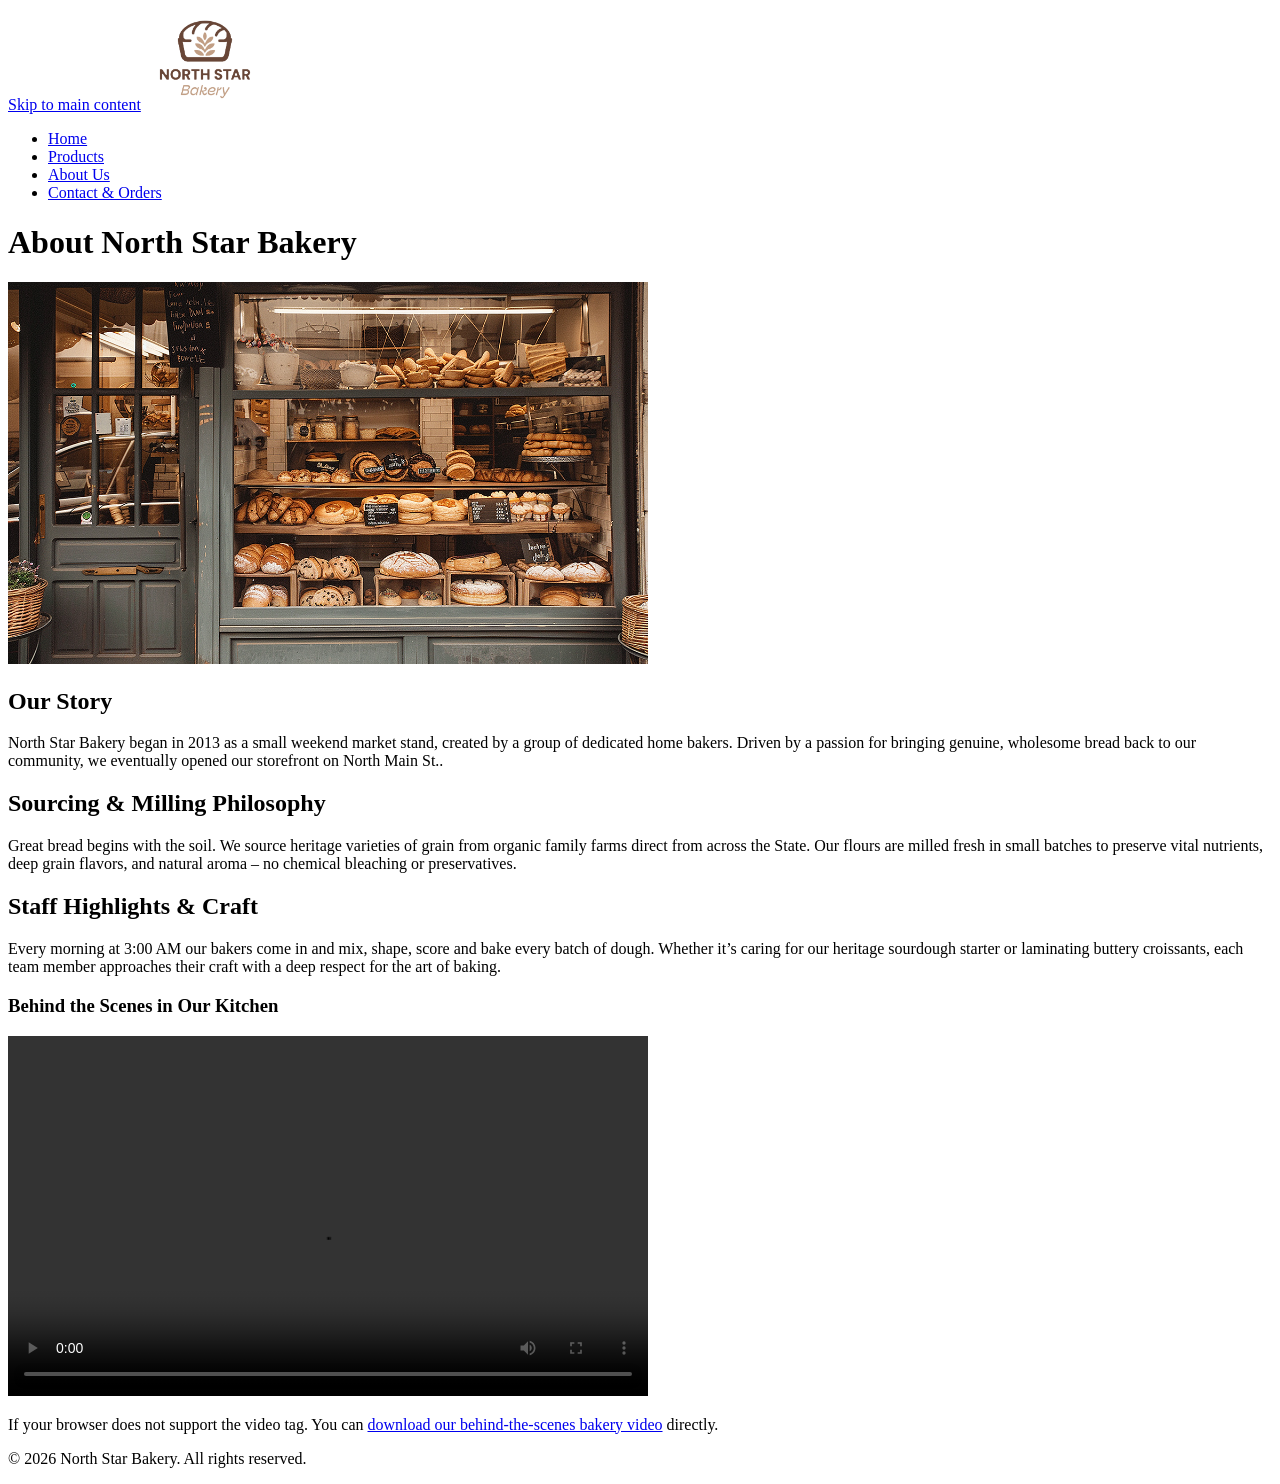
==== about.html @ 0d56ca3a "Add files via upload" ====
<!DOCTYPE html>
<html lang="en">
<head>
  <meta charset="UTF-8">
  <meta name="viewport" content="width=device-width, initial-scale=1.0">
  <title>North Star Bakery - About Us</title>
</head>
<body>
  <header>
    <a href="#main-content">Skip to main content</a>
    <img src="Images/bakery-logo.png" alt="North Star Bakery logo" width="120">
    <nav aria-label="Main Navigation">
      <ul>
        <li><a href="index.html">Home</a></li>
        <li><a href="products-services.html">Products</a></li>
        <li><a href="about.html">About Us</a></li>
        <li><a href="contact.html">Contact &amp; Orders</a></li>
      </ul>
    </nav>
  </header>

  <main id="main-content">
    <h1>About North Star Bakery</h1>

    <!-- Standard image requirement -->
    <img src="Images/bakery-storefront.png" width="640" alt="Charming brick bakery storefront with wide display windows and flower planters">

    <section>
      <h2>Our Story</h2>
      <p>North Star Bakery began in 2013 as a small weekend market stand, created by a group of dedicated home bakers. Driven by a passion for bringing genuine, wholesome bread back to our community, we eventually opened our storefront on North Main St..</p>
    </section>

    <section>
      <h2>Sourcing &amp; Milling Philosophy</h2>
      <p>Great bread begins with the soil. We source heritage varieties of grain from organic family farms direct from across the State. Our flours are milled fresh in small batches to preserve vital nutrients, deep grain flavors, and natural aroma – no chemical bleaching or preservatives.</p>
    </section>

    <section>
      <h2>Staff Highlights &amp; Craft</h2>
      <p>Every morning at 3:00 AM our bakers come in and mix, shape, score and bake every batch of dough. Whether it’s caring for our heritage sourdough starter or laminating buttery croissants, each team member approaches their craft with a deep respect for the art of baking.</p>
      
      <!-- Video with fallback content requirement -->
      <section>
        <h3>Behind the Scenes in Our Kitchen</h3>
        <video controls width="640" height="360">
          <source src="Media/bakery-behind-scenes.mp4" type="video/mp4">
          <br>
        </video>
        <p>If your browser does not support the video tag. You can <a href="Media/bakery-behind-scenes.mp4">download our behind-the-scenes bakery video</a> directly.</p>
      </section>
    </section>
  </main>

  <footer>
    <p>&copy; 2026 North Star Bakery. All rights reserved.</p>
  </footer>
</body>
</html>
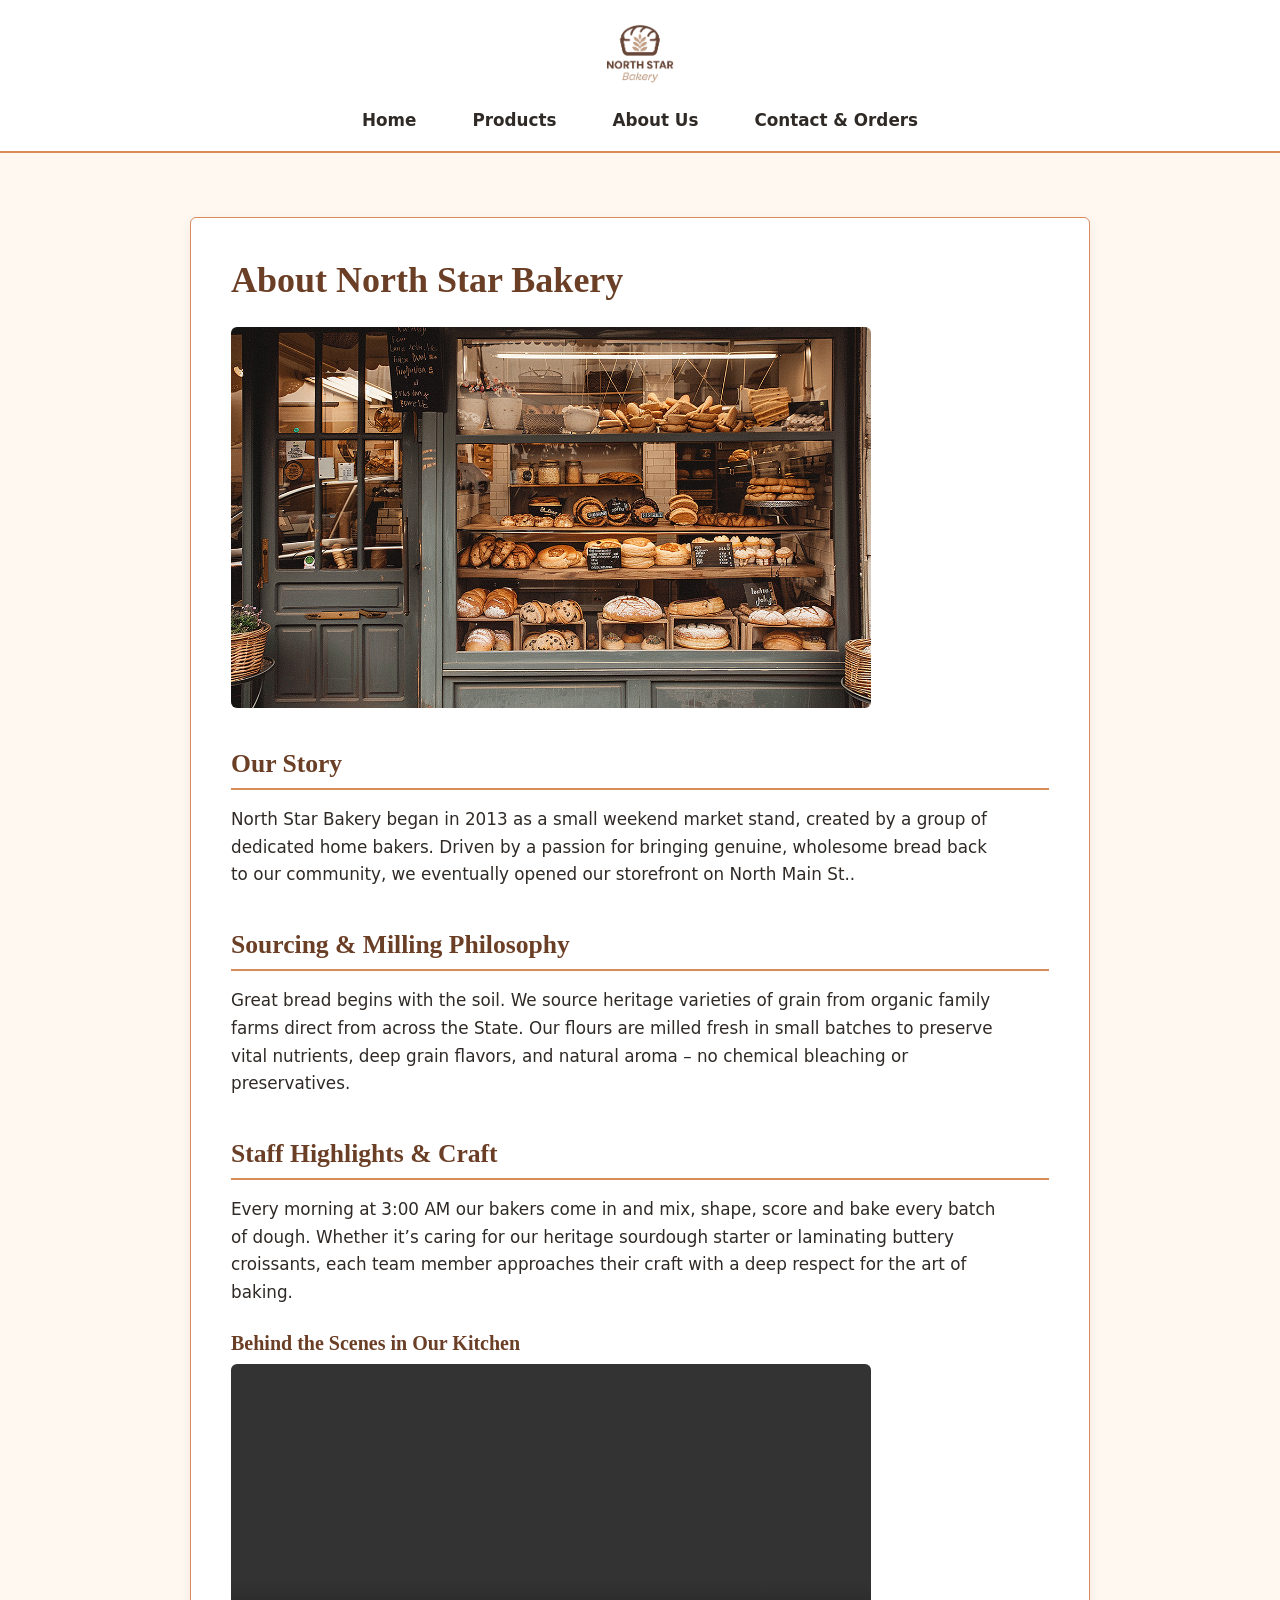
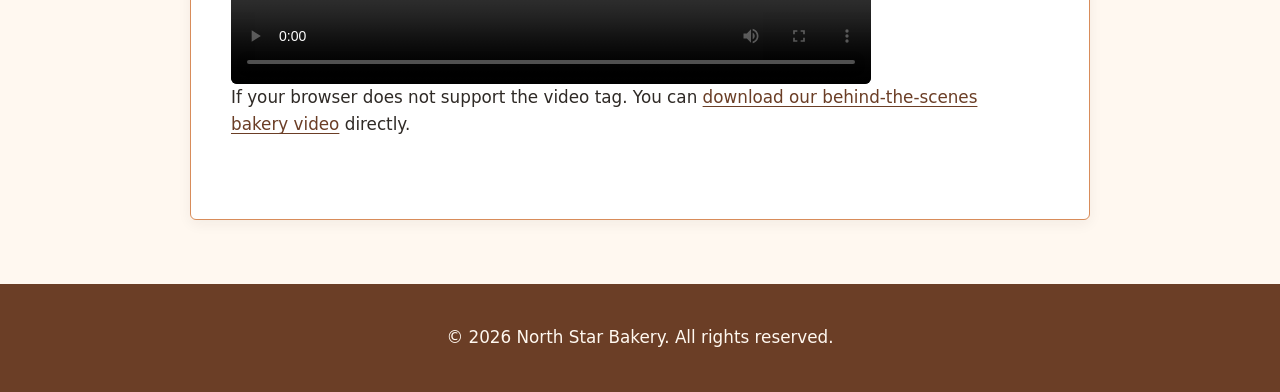
==== commit d832be92: "Add stylesheet link to about.html" ====
--- a/about.html
+++ b/about.html
@@ -4,6 +4,7 @@
   <meta charset="UTF-8">
   <meta name="viewport" content="width=device-width, initial-scale=1.0">
   <title>North Star Bakery - About Us</title>
+  <link rel="stylesheet" href="styles.css">
 </head>
 <body>
   <header>
--- a/styles.css
+++ b/styles.css
@@ -0,0 +1,240 @@
+/* ==========================================================================
+   Design Tokens & Variables (North Star Bakery)
+   ========================================================================== */
+:root {
+  /* 4 Selected Brand Colors */
+  --color-cream: #FFF8F0;     /* Background & surfaces */
+  --color-brown: #6B3E26;     /* Primary brand, headings, buttons */
+  --color-peach: #D88C5A;     /* Accents, borders, highlights */
+  --color-charcoal: #2F2A26;  /* High-contrast readable body text */
+
+  /* Typography (Max 2 Font Families) */
+  --font-heading: 'Georgia', 'Playfair Display', serif;
+  --font-body: 'Segoe UI', system-ui, -apple-system, sans-serif;
+
+  /* Spacing Scale */
+  --space-xs: 0.5rem;
+  --space-sm: 1rem;
+  --space-md: 1.5rem;
+  --space-lg: 2.5rem;
+  --space-xl: 4rem;
+
+  --max-width: 900px;
+  --border-radius: 6px;
+}
+
+/* ==========================================================================
+   Base & Resets
+   ========================================================================== */
+*, *::before, *::after {
+  box-sizing: border-box;
+}
+
+body {
+  margin: 0;
+  padding: 0;
+  font-family: var(--font-body);
+  font-size: 1.05rem;
+  line-height: 1.65;
+  color: var(--color-charcoal);
+  background-color: var(--color-cream);
+}
+
+/* Accessibility: Skip Link */
+a[href="#main-content"] {
+  position: absolute;
+  top: -100px;
+  left: 1rem;
+  background: var(--color-brown);
+  color: var(--color-cream);
+  padding: var(--space-xs) var(--space-sm);
+  border-radius: var(--border-radius);
+  text-decoration: none;
+  font-weight: 600;
+  z-index: 999;
+}
+
+a[href="#main-content"]:focus {
+  top: 1rem;
+}
+
+/* ==========================================================================
+   Typography & Scannability
+   ========================================================================== */
+h1, h2, h3, h4 {
+  font-family: var(--font-heading);
+  color: var(--color-brown);
+  line-height: 1.25;
+  margin-top: 0;
+}
+
+h1 {
+  font-size: 2.25rem;
+  margin-bottom: var(--space-md);
+}
+
+h2 {
+  font-size: 1.6rem;
+  margin-top: var(--space-lg);
+  margin-bottom: var(--space-sm);
+  border-bottom: 2px solid var(--color-peach);
+  padding-bottom: var(--space-xs);
+}
+
+h3 {
+  font-size: 1.25rem;
+  margin-top: var(--space-md);
+  margin-bottom: var(--space-xs);
+}
+
+p {
+  margin-top: 0;
+  margin-bottom: var(--space-sm);
+  max-width: 72ch;
+}
+
+a {
+  color: var(--color-brown);
+  text-decoration: underline;
+  text-underline-offset: 3px;
+  transition: color 0.2s ease;
+}
+
+a:hover, a:focus {
+  color: var(--color-peach);
+}
+
+/* ==========================================================================
+   Header & Navigation
+   ========================================================================== */
+header {
+  background-color: #FFFFFF;
+  border-bottom: 2px solid var(--color-peach);
+  padding: var(--space-sm) var(--space-md);
+  display: flex;
+  flex-direction: column;
+  align-items: center;
+  gap: var(--space-sm);
+}
+
+header img {
+  display: block;
+  max-height: 75px;
+  width: auto;
+}
+
+nav ul {
+  list-style: none;
+  margin: 0;
+  padding: 0;
+  display: flex;
+  flex-wrap: wrap;
+  justify-content: center;
+  gap: var(--space-md);
+}
+
+nav a {
+  text-decoration: none;
+  color: var(--color-charcoal);
+  font-weight: 600;
+  padding: var(--space-xs) var(--space-sm);
+  border-radius: var(--border-radius);
+  transition: background-color 0.2s ease, color 0.2s ease;
+}
+
+nav a:hover,
+nav a:focus {
+  color: var(--color-cream);
+  background-color: var(--color-brown);
+}
+
+/* ==========================================================================
+   Main Content Layout
+   ========================================================================== */
+main {
+  width: 90%;
+  max-width: var(--max-width);
+  margin: var(--space-xl) auto;
+  padding: var(--space-lg);
+  background-color: #FFFFFF;
+  border-radius: var(--border-radius);
+  border: 1px solid var(--color-peach);
+  box-shadow: 0 4px 14px rgba(47, 42, 38, 0.06);
+}
+
+section {
+  margin-bottom: var(--space-lg);
+}
+
+img, video {
+  max-width: 100%;
+  height: auto;
+  border-radius: var(--border-radius);
+  display: block;
+}
+
+/* ==========================================================================
+   Forms & Controls (contact.html)
+   ========================================================================== */
+form {
+  display: flex;
+  flex-direction: column;
+  gap: var(--space-sm);
+  max-width: 520px;
+  margin-top: var(--space-md);
+}
+
+label {
+  font-weight: 600;
+  color: var(--color-charcoal);
+}
+
+input, textarea, select {
+  font-family: var(--font-body);
+  font-size: 1rem;
+  padding: 0.75rem;
+  border: 1px solid var(--color-peach);
+  border-radius: var(--border-radius);
+  background-color: var(--color-cream);
+  color: var(--color-charcoal);
+}
+
+input:focus, textarea:focus, select:focus {
+  outline: 2px solid var(--color-brown);
+  background-color: #FFFFFF;
+}
+
+button, input[type="submit"] {
+  background-color: var(--color-brown);
+  color: var(--color-cream);
+  font-family: var(--font-body);
+  font-size: 1rem;
+  font-weight: 600;
+  padding: 0.75rem 1.5rem;
+  border: none;
+  border-radius: var(--border-radius);
+  cursor: pointer;
+  align-self: flex-start;
+  transition: background-color 0.2s ease;
+}
+
+button:hover, input[type="submit"]:hover {
+  background-color: var(--color-peach);
+  color: var(--color-charcoal);
+}
+
+/* ==========================================================================
+   Footer
+   ========================================================================== */
+footer {
+  text-align: center;
+  padding: var(--space-lg) var(--space-sm);
+  background-color: var(--color-brown);
+  color: var(--color-cream);
+  margin-top: var(--space-xl);
+}
+
+footer p {
+  margin: 0;
+  max-width: 100%;
+}
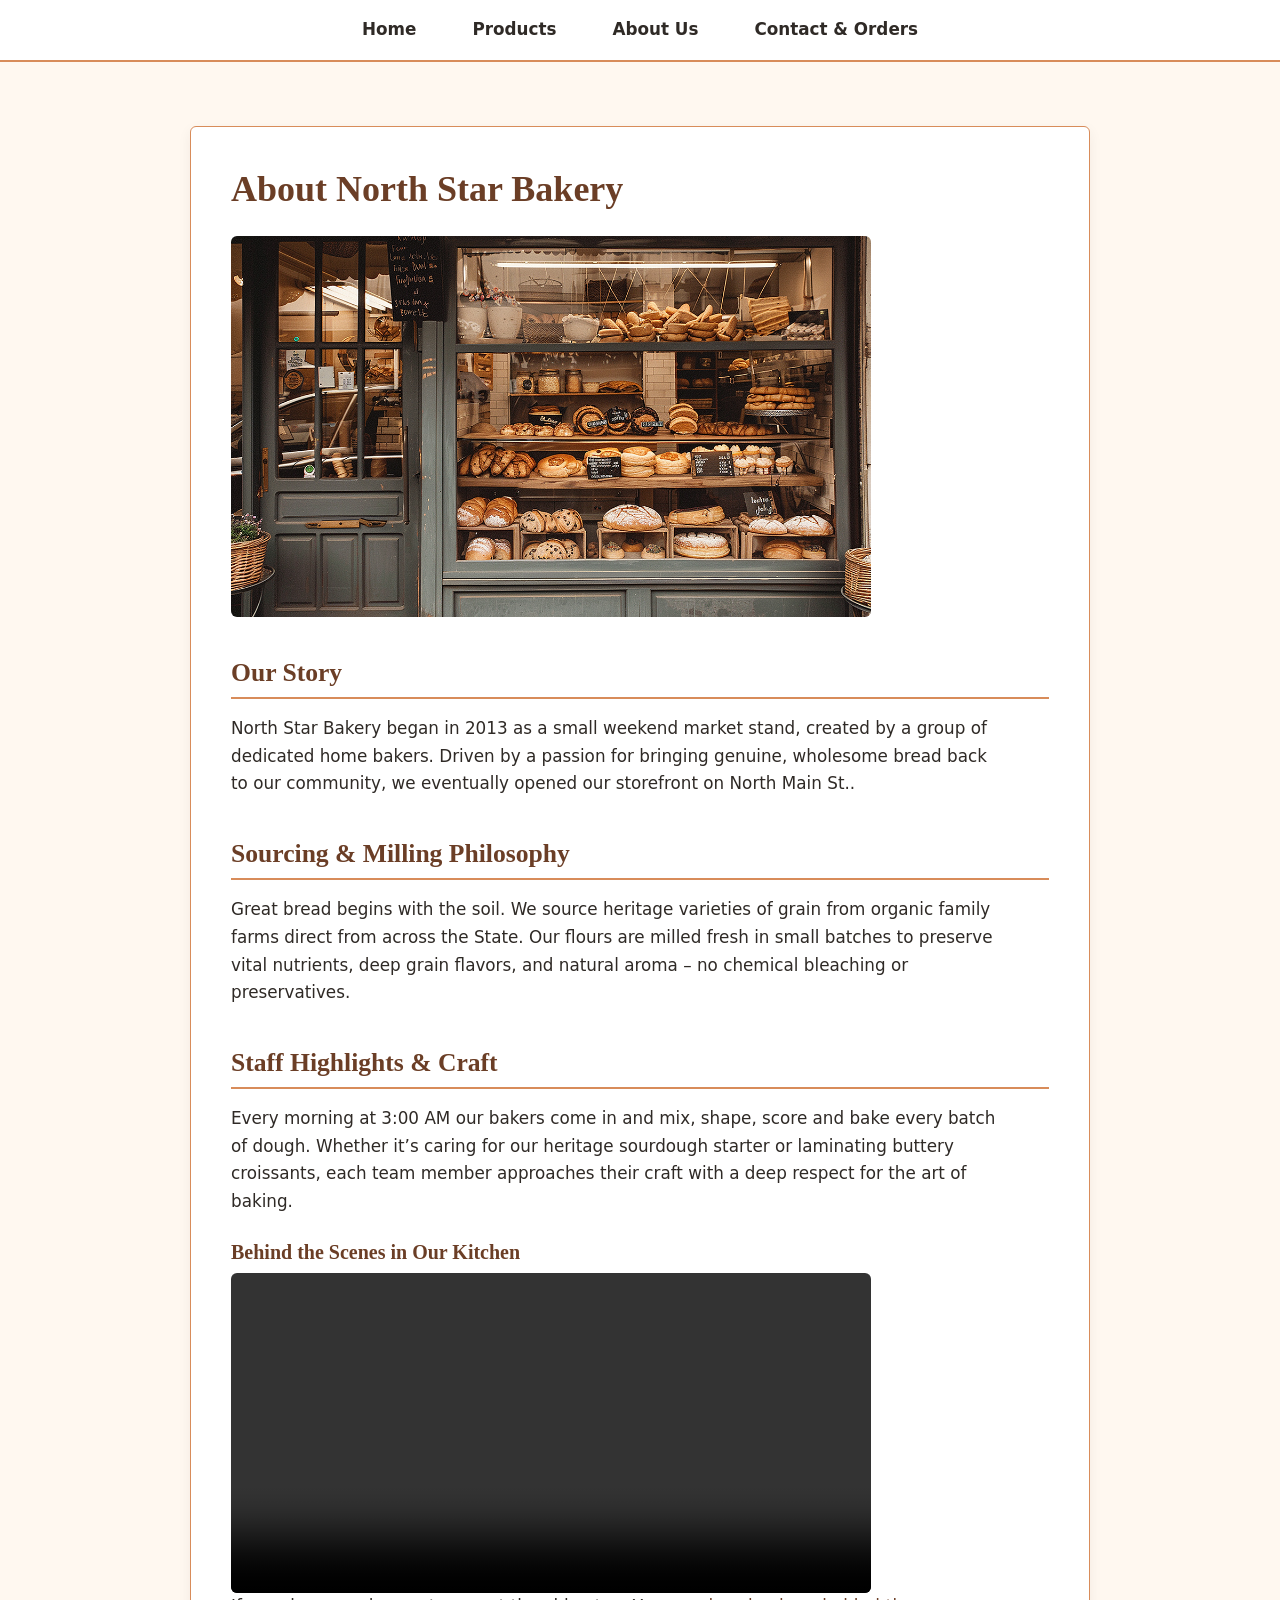
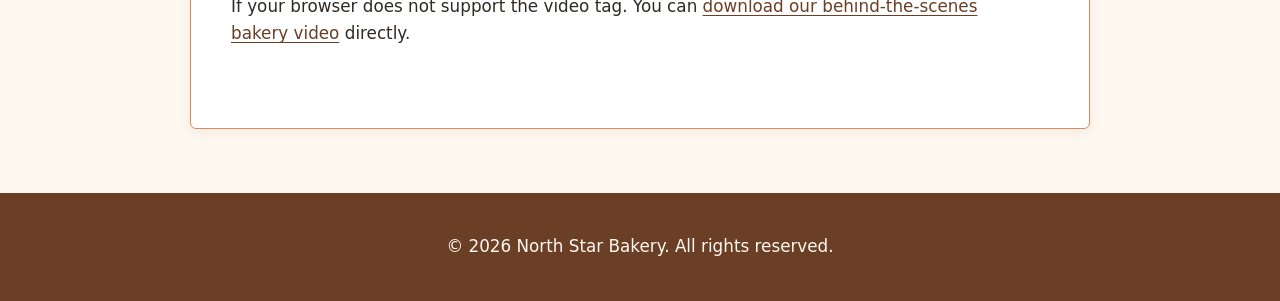
==== commit 49964cc6: "Fix missing space in skip link anchor tag" ====
--- a/about.html
+++ b/about.html
@@ -8,7 +8,7 @@
 </head>
 <body>
   <header>
-    <a href="#main-content">Skip to main content</a>
+    <a href="#main-content"Skip to main content</a>
     <img src="Images/bakery-logo.png" alt="North Star Bakery logo" width="120">
     <nav aria-label="Main Navigation">
       <ul>
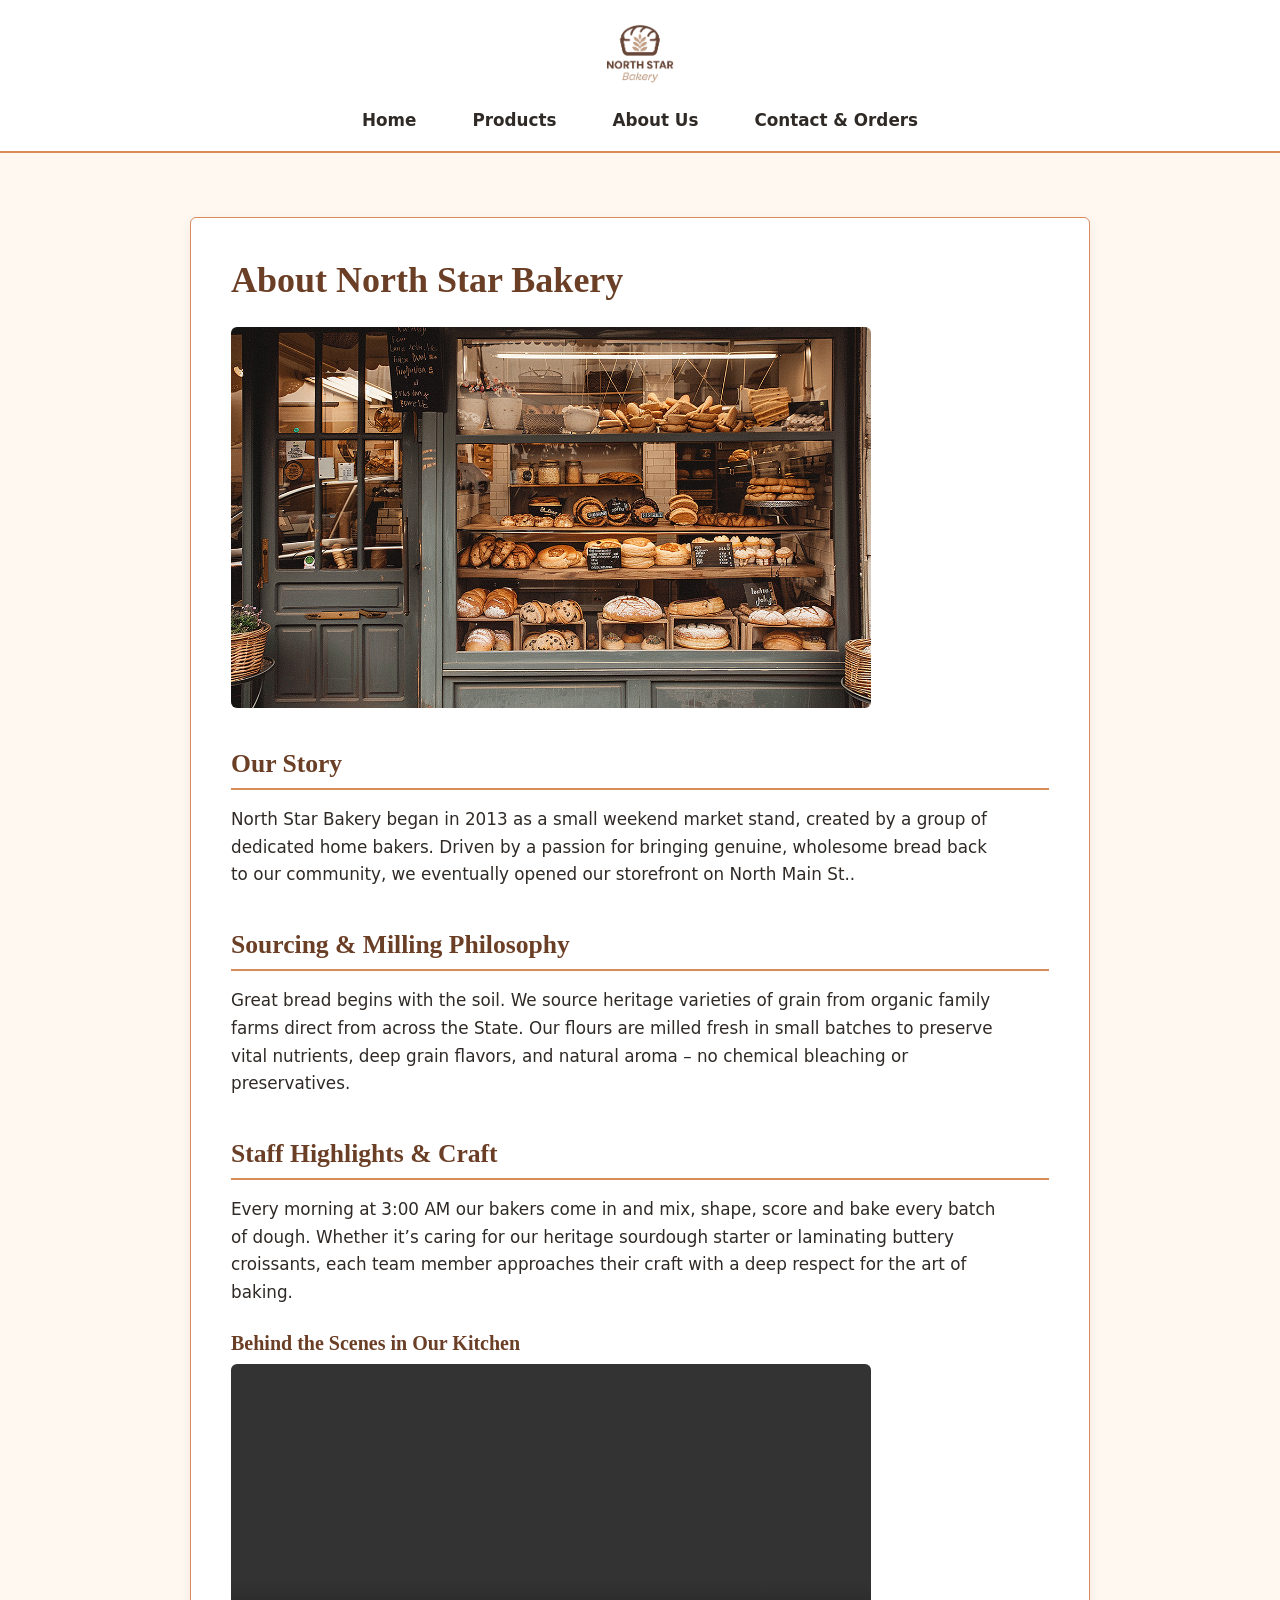
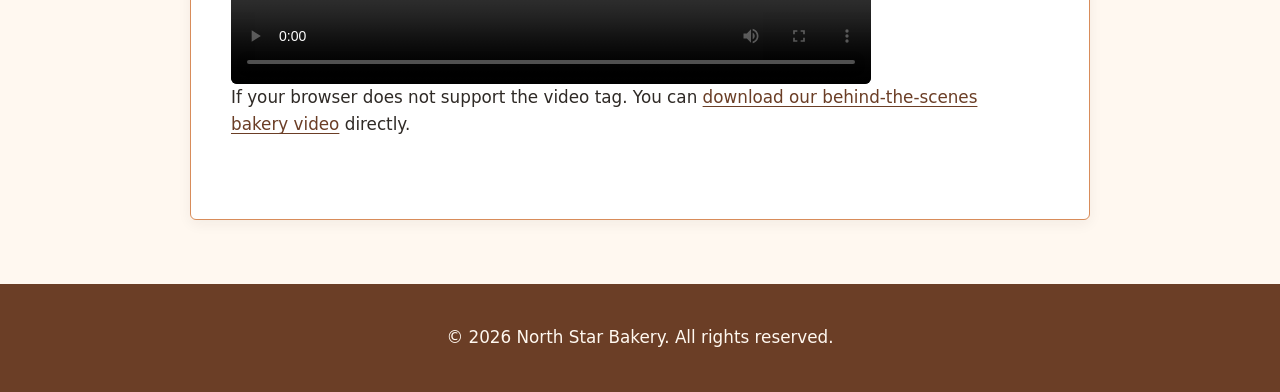
==== commit 4b15858e: "Fix missing anchor tag closing in about.html" ====
--- a/about.html
+++ b/about.html
@@ -1,3 +1,4 @@
+
 <!DOCTYPE html>
 <html lang="en">
 <head>
@@ -8,7 +9,7 @@
 </head>
 <body>
   <header>
-    <a href="#main-content"Skip to main content</a>
+    <a href="#main-content">Skip to main content</a>
     <img src="Images/bakery-logo.png" alt="North Star Bakery logo" width="120">
     <nav aria-label="Main Navigation">
       <ul>
